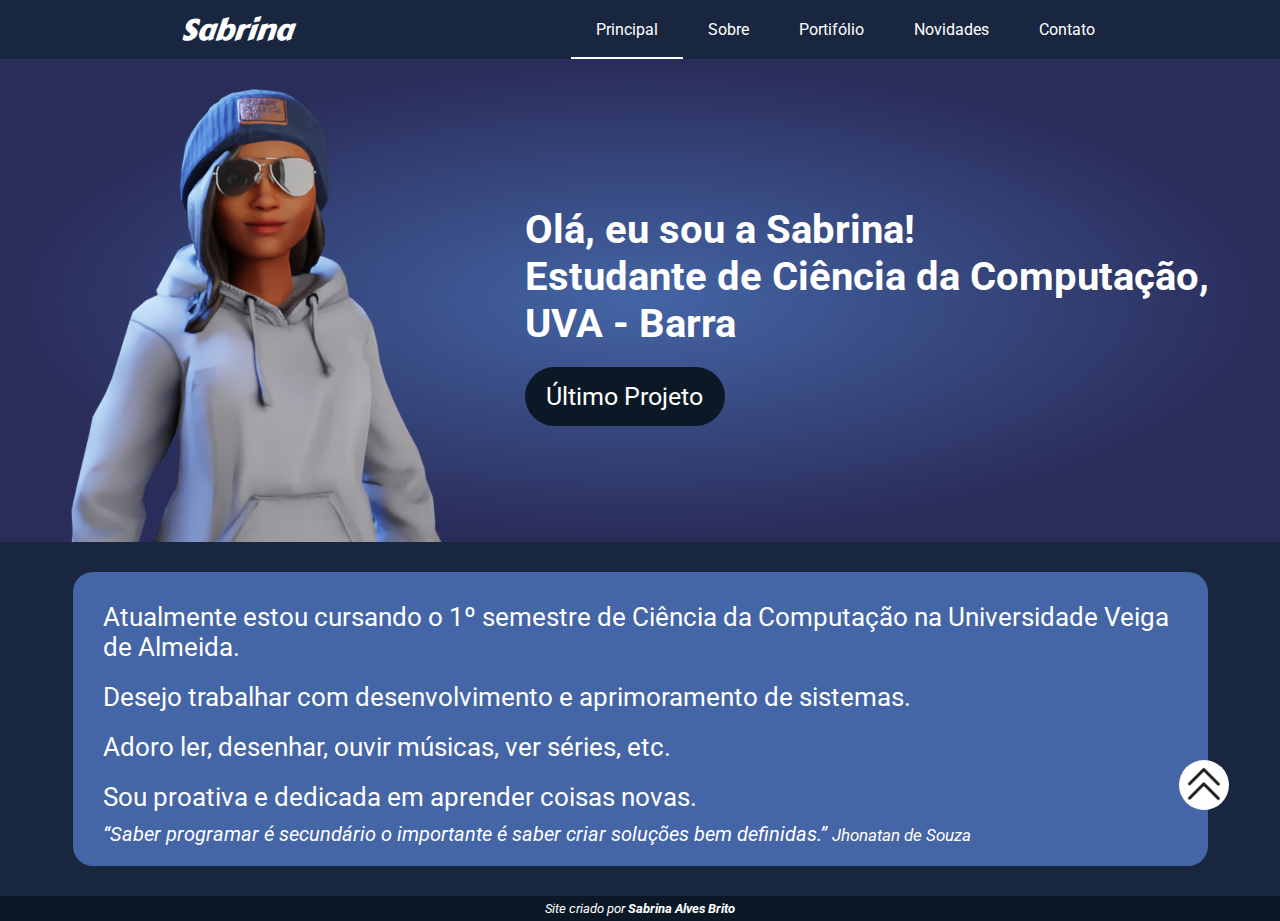
==== index.html @ ff06136b "meu-site-pessoal" ====
<!-- sabrinaalves.tk -->
<!-- Atalho comentario - shift + alt + a -->
<!DOCTYPE html>
<html lang="pt-br">
<head>
  <meta charset="UTF-8" />
  <meta http-equiv="X-UA-Compatible" content="IE=edge" />
  <meta name="viewport" content="width=device-width, initial-scale=1.0" />
  <meta name="author" content="Sabrina Alves Brito">
  <meta name="description" content="Meu portfólio e site oficiais. Estudo Ciência da Computacão na Universidade Vaiga de Almeida">
  <link rel="stylesheet" href="style.css">
  <link rel="shortcut icon" href="imagens/avatar-outros.png" type="image/x-icon">
  <title>Sabrina Alves</title>
</head>
<body>
  <header>
    <address>
      <a class="logo" href="https://github.com/Sabrina1408" target="_blank">Sabrina</a>
    </address>
    <nav class="nav-header" id="nav">
      <menu>
        <li id="active"><a href="https://sabrinaalves.tk">Principal</a></li>
        <li><a href="sobre.html">Sobre</a></li>
        <li><a href="portifolio.html">Portifólio</a></li>
        <li><a href="novidades.html">Novidades</a></li>
        <li><a href="contato.html">Contato</a></li>
      </menu>
    </nav>
  </header>
  <section class="first"> <!-- background -->
    <div class="elements">
      <img src="imagens/ReadyPlayerMe-Avatar-371x453.png" alt="imagem avatar Sabrina">
      <div class="texts-elements">
        <h1>
          Olá, eu sou a Sabrina! <br> Estudante de Ciência da Computação, <br> UVA - Barra
        </h1>
        <a href="https://github.com/Sabrina1408/site-pica-pau" target="_blank">Último Projeto</a>
      </div>
    </div>
  </section>
  <main>
    <p>Atualmente estou cursando o 1º semestre de Ciência da Computação na Universidade Veiga de Almeida.</p>
    <p>Desejo trabalhar com desenvolvimento e aprimoramento de sistemas.</p>
    <p>Adoro ler, desenhar, ouvir músicas, ver séries, etc.</p>
    <p>Sou proativa e dedicada em aprender coisas novas.</p>
    <cite>
      <q>Saber programar é secundário o importante é saber criar soluções bem definidas.</q> <small>Jhonatan de Souza</small>
    </cite>
  </main>
  <nav>
    <a href="#nav" class="link-fixed"><img src="imagens/arrow_cloud_up_upload_icon_123722.png" alt="imagem seta"></a>
  </nav>
  <footer>
    <address>
      <small>
        <p>Site criado por <a href="https://github.com/Sabrina1408" target="_blank">Sabrina Alves Brito</a></p>
      </small>
    </address>
  </footer>
</body>
</html>
---- style.css ----
@import url('https://fonts.googleapis.com/css2?family=Roboto:wght@400;700&display=swap');
@import url('https://fonts.googleapis.com/css2?family=Carter+One&family=Roboto:wght@400;700&display=swap');

* {
  margin: 0;
  padding: 0;
  box-sizing: border-box;
}

:root {
  --backgroundbody: #192640;
  --firstgradient: radial-gradient(50% 50% at 50% 50%, #4465A6, #2A2C59);
  --mainbackground: #4465A6;
  --footerbutton: #0B1926;
  --button: #0B1926;
  --texts: white;
}

/* header */
header {
  display: flex;
  flex-direction: row;
  align-items: center;
  justify-content: space-around;
  flex-wrap: wrap;
  max-width: 1240px;
  margin: 0 auto;
}

/* nav-header */
.logo {
  font-size: 30px;
  font-family: 'Carter One', cursive;
  padding-left: 20px;
}
.nav-header menu {
  display: flex;
  flex-wrap: wrap;
  margin: auto;
  list-style: none;
  justify-content: center !important;
}
.nav-header li {
  list-style: none;
  padding: 20px;
}
.nav-header li:hover,
.nav-header li#active {
  padding-bottom: 18px;
  border-bottom: 2px solid #ffffff;
  color: #eeeeee83;
}
.nav-header li a {
  padding: 5px;
}

/* body */
body {
  font-family: 'Roboto', sans-serif;
  background-color: var(--backgroundbody);
  color: var(--texts);
}
h1 {
  font-size: 40px;
}
a {
  text-decoration: none;
  color: var(--texts);
}
a:hover {
  color: #eeeeee83;
}

/* first */
.first {
  padding-top: 30px;
  background: var(--firstgradient);
}
.elements {
  display: flex;
  align-items: center;
  flex-direction: row;
  justify-content: space-around;
  flex-wrap: wrap;
  max-width: 1240px;
  margin: 0 auto;
  padding: 0 10px;
}
.texts-elements {
  display: flex;
  flex-direction: column;
  gap: 20px;
}
.texts-elements a {
  background-color: var(--button);
  padding: 15px;
  border-radius: 30px;
  width: 200px;
  text-align: center;
  font-size: 25px;
}

/* main */
main {
  margin: 30px;
  background-color: var(--mainbackground);
  border-radius: 20px;
  padding: 20px;
}
main p {
  font-size: 26px;
  padding: 10px;
}
cite {
  padding: 10px;
  font-size: 20px;
}

/* link-fixed */
.link-fixed {
  position: fixed;
  height: 50px;
  width: 50px;
  border-radius: 50%;
  right: 0;
  bottom: 0;
  margin: 7% 4%;
  background-color: var(--texts);
  text-align: center;
}

/* footer */
footer {
  background: var(--footerbutton);
  text-align: center;
  bottom: 0;
  width: 100%;
  padding: 5px;
}
footer a {
  font-weight: 700;
}

/* media */
@media (min-width: 1240px){
  main {
    margin: 30px auto;
    width: 1135px;
  }
}
@media (max-width: 1086px){
  img {
    width: 100%;
    max-width: 371px;
  }
  .texts-elements {
    text-align: center;
    margin: 10px;
  }
  .texts-elements a {
    margin: auto;
    margin-bottom: 15px;
  }
}
@media (max-width: 425px){
  h1 {
    font-size: 30px;
  }
  main p {
    font-size: 25px;
  }
}
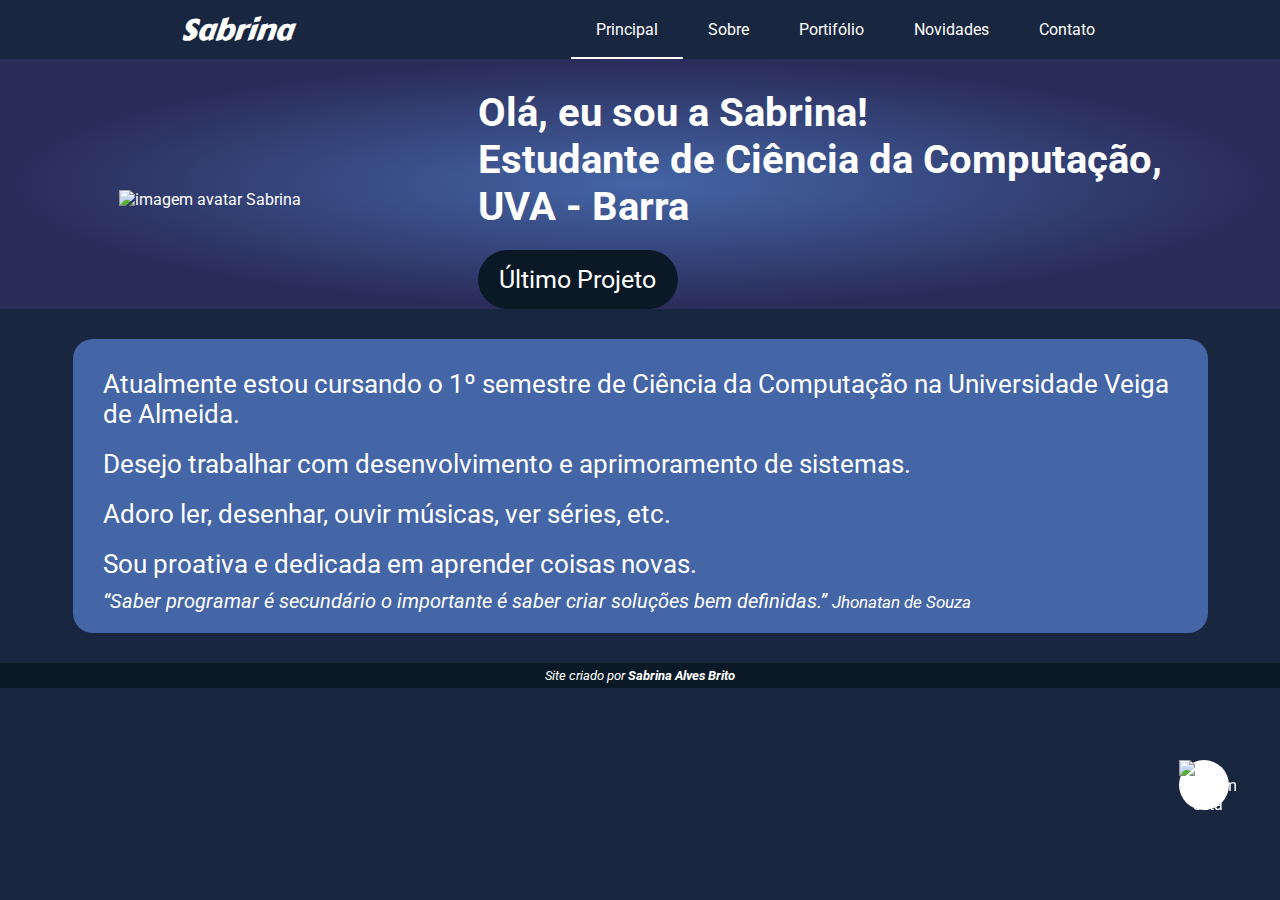
==== commit 4bdb363c: "curriculo att" ====
--- a/index.html
+++ b/index.html
@@ -6,10 +6,8 @@
   <meta charset="UTF-8" />
   <meta http-equiv="X-UA-Compatible" content="IE=edge" />
   <meta name="viewport" content="width=device-width, initial-scale=1.0" />
-  <meta name="author" content="Sabrina Alves Brito">
-  <meta name="description" content="Meu portfólio e site oficiais. Estudo Ciência da Computacão na Universidade Vaiga de Almeida">
   <link rel="stylesheet" href="style.css">
-  <link rel="shortcut icon" href="imagens/avatar-outros.png" type="image/x-icon">
+  <link rel="shortcut icon" href="assets/imagens/avatar-outros.png" type="image/x-icon">
   <title>Sabrina Alves</title>
 </head>
 <body>
@@ -29,7 +27,7 @@
   </header>
   <section class="first"> <!-- background -->
     <div class="elements">
-      <img src="imagens/ReadyPlayerMe-Avatar-371x453.png" alt="imagem avatar Sabrina">
+      <img src="assets/imagens/ReadyPlayerMe-Avatar-371x453.png" alt="imagem avatar Sabrina">
       <div class="texts-elements">
         <h1>
           Olá, eu sou a Sabrina! <br> Estudante de Ciência da Computação, <br> UVA - Barra
@@ -48,7 +46,7 @@
     </cite>
   </main>
   <nav>
-    <a href="#nav" class="link-fixed"><img src="imagens/arrow_cloud_up_upload_icon_123722.png" alt="imagem seta"></a>
+    <a href="#nav" class="link-fixed"><img src="assets/imagens/arrow_cloud_up_upload_icon_123722.png" alt="imagem seta"></a>
   </nav>
   <footer>
     <address>
